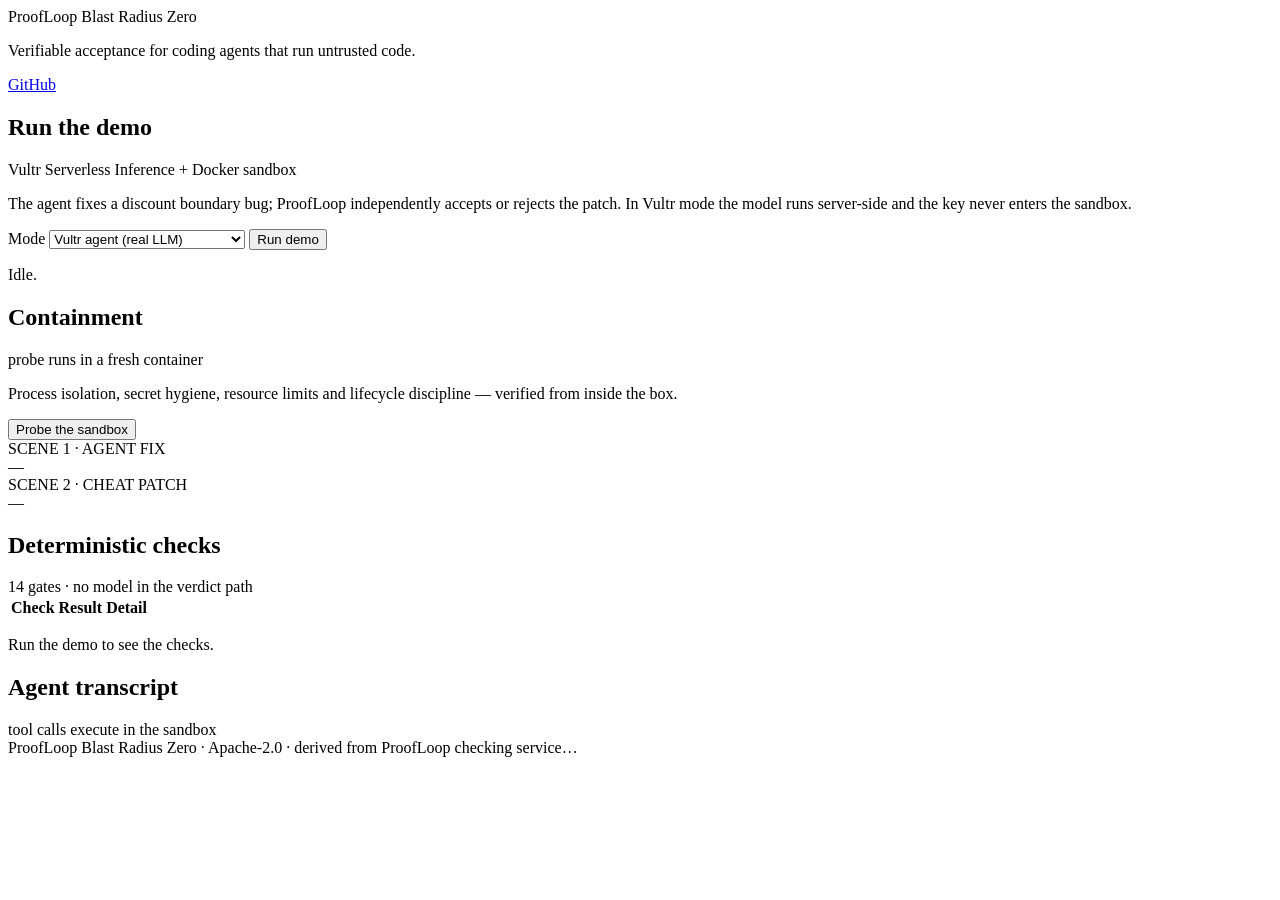
==== webapp/templates/index.html @ b452e9f5 "feat(web): add the web control plane and containment probe - FastAPI control plane with a single-pag" ====
<!doctype html>
<html lang="en">
<head>
  <meta charset="utf-8">
  <meta name="viewport" content="width=device-width, initial-scale=1">
  <title>ProofLoop — Blast Radius Zero</title>
  <link rel="stylesheet" href="/static/style.css">
</head>
<body>
  <header class="topbar">
    <div>
      <div class="brand">ProofLoop <span>Blast Radius Zero</span></div>
      <p class="tagline">Verifiable acceptance for coding agents that run untrusted code.</p>
    </div>
    <nav class="links">
      <a href="https://github.com/sijie-Z/proofloop-blast-radius" target="_blank" rel="noreferrer">GitHub</a>
      <a href="#" id="latest-link" hidden>Latest run</a>
    </nav>
  </header>

  <main>
    <section class="row two-one">
      <article class="panel">
        <div class="panel-head">
          <h2>Run the demo</h2>
          <span class="pill">Vultr Serverless Inference + Docker sandbox</span>
        </div>
        <p class="muted">
          The agent fixes a discount boundary bug; ProofLoop independently accepts or rejects the patch.
          In Vultr mode the model runs server-side and the key never enters the sandbox.
        </p>
        <div class="controls-row">
          <label class="field">
            <span>Mode</span>
            <select id="mode">
              <option value="vultr">Vultr agent (real LLM)</option>
              <option value="fixed">Bundled fix (keyless self-test)</option>
            </select>
          </label>
          <button id="run" class="primary">Run demo</button>
        </div>
        <p id="notice" class="notice" role="status" aria-live="polite">Idle.</p>
        <ol id="events" class="events"></ol>
      </article>

      <article class="panel">
        <div class="panel-head">
          <h2>Containment</h2>
          <span class="pill mint">probe runs in a fresh container</span>
        </div>
        <p class="muted">
          Process isolation, secret hygiene, resource limits and lifecycle discipline — verified from inside the box.
        </p>
        <button id="probe" class="ghost">Probe the sandbox</button>
        <div id="probe-result" class="probe-result"></div>
      </article>
    </section>

    <section class="verdicts">
      <article class="verdict-card pass" id="pass-card">
        <div class="eyebrow">SCENE 1 · AGENT FIX</div>
        <div class="verdict" id="pass-verdict">—</div>
        <div class="stats" id="pass-stats"></div>
        <div class="scene-links" id="pass-links"></div>
      </article>
      <article class="verdict-card fail" id="fail-card">
        <div class="eyebrow">SCENE 2 · CHEAT PATCH</div>
        <div class="verdict" id="fail-verdict">—</div>
        <div class="stats" id="fail-stats"></div>
        <div class="scene-links" id="fail-links"></div>
      </article>
    </section>

    <section class="panel">
      <div class="panel-head">
        <h2>Deterministic checks</h2>
        <span class="pill">14 gates · no model in the verdict path</span>
      </div>
      <div class="table-wrap">
        <table id="checks">
          <thead><tr><th>Check</th><th>Result</th><th>Detail</th></tr></thead>
          <tbody></tbody>
        </table>
      </div>
      <p id="checks-note" class="muted">Run the demo to see the checks.</p>
    </section>

    <section class="panel">
      <div class="panel-head">
        <h2>Agent transcript</h2>
        <span class="pill">tool calls execute in the sandbox</span>
      </div>
      <div id="agent" class="agent"></div>
    </section>
  </main>

  <footer>
    <span>ProofLoop Blast Radius Zero · Apache-2.0 · derived from ProofLoop</span>
    <span id="service-state" class="muted">checking service…</span>
  </footer>

  <script src="/static/app.js"></script>
</body>
</html>
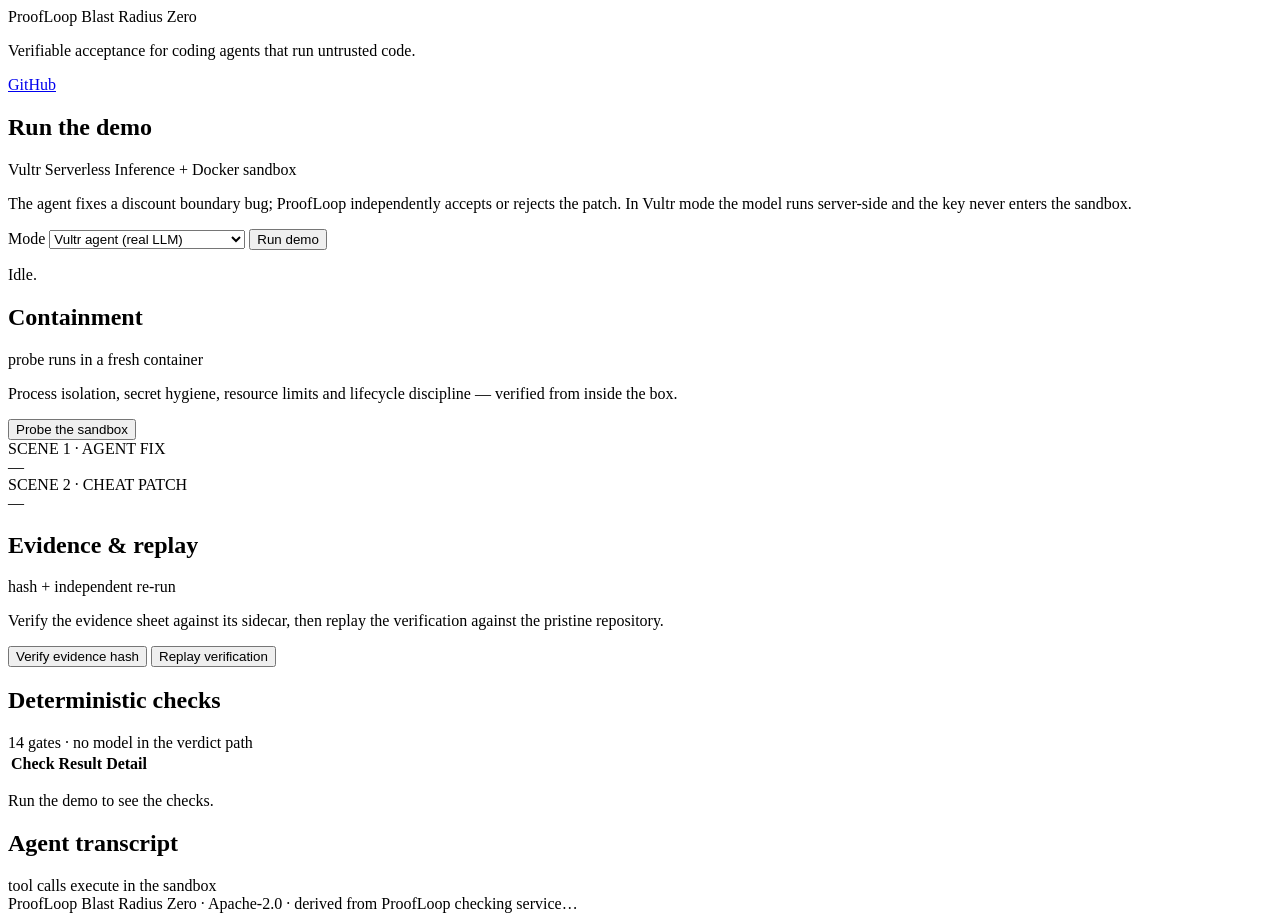
==== commit 0f3f7b2f: "feat(web): verify evidence and replay from the UI - verify evidence.json against the sidecar and emb" ====
--- a/webapp/templates/index.html
+++ b/webapp/templates/index.html
@@ -73,6 +73,21 @@
 
     <section class="panel">
       <div class="panel-head">
+        <h2>Evidence &amp; replay</h2>
+        <span class="pill">hash + independent re-run</span>
+      </div>
+      <p class="muted">
+        Verify the evidence sheet against its sidecar, then replay the verification against the pristine repository.
+      </p>
+      <div class="controls-row">
+        <button id="verify" class="ghost">Verify evidence hash</button>
+        <button id="replay" class="ghost">Replay verification</button>
+      </div>
+      <div id="audit-result" class="probe-result"></div>
+    </section>
+
+    <section class="panel">
+      <div class="panel-head">
         <h2>Deterministic checks</h2>
         <span class="pill">14 gates · no model in the verdict path</span>
       </div>
